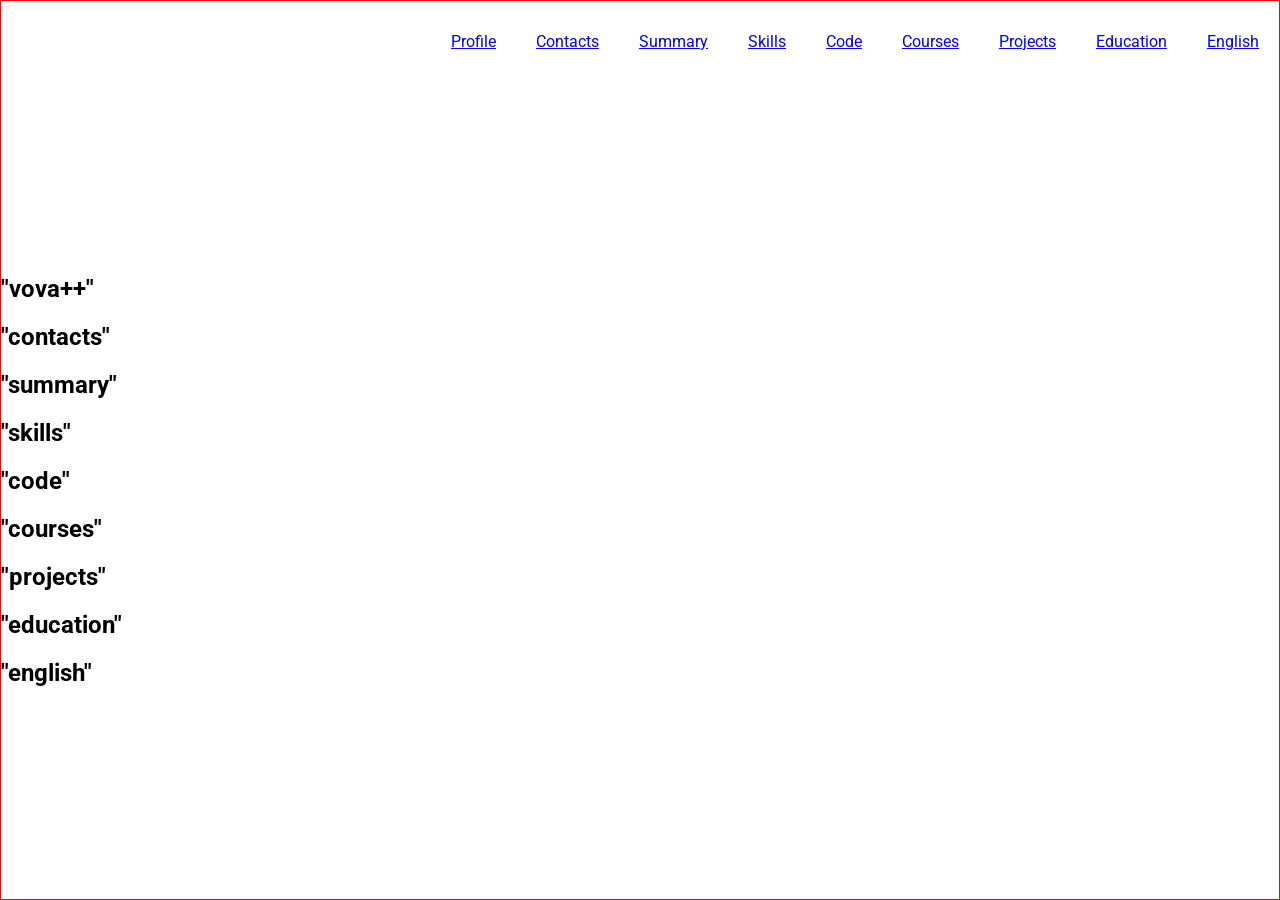
==== index.html @ 49f5e8ca "modified:   index.html 	modified:   style.css Added more sections to index.html" ====
<!DOCTYPE html>
      <html lang="en">
         <head>
          <meta charset="UTF-8">
          <meta name="viewport" content="width=device-width, initial-scale=1.0">
            <title>cv</title>
            <link rel="stylesheet" href="style.css">
            <link rel="icon" href="assets/favicon.ico">
            <link rel="preconnect" href="https://fonts.gstatic.com">  
            <link href="https://fonts.googleapis.com/css2?family=Roboto:wght@100;300;500;700&display=swap" rel="stylesheet">
        </head>
        <body>
            <header class= "Main-header">
                <div class="containter">
            
                </div>

                <nav class="nav">
                    <ul class="nav-list">
                        <li class="nav-item"><a href="#profile" class="nav-link">Profile</a></li>
                      <li class="nav-item"><a href="#contacts" class="nav-link">Contacts</a></li>
                      <li class="nav-item"><a href="#summary" class="nav-link">Summary</a></li>
                      <li class="nav-item"><a href="#skills" class="nav-link">Skills</a></li>
                      <li class="nav-item"><a href="#code" class="nav-link">Code</a></li>
                      <li class="nav-item"><a href="#courses" class="nav-link">Courses</a></li>
                      <li class="nav-item"><a href="#projects" class="nav-link">Projects</a></li>
                      <li class="nav-item"><a href="#education" class="nav-link">Education</a></li>
                      <li class="nav-item"><a href="#english" class="nav-link">English</a></li>
                    </ul>
                  </nav>
            </header>
            <main class="Main-main">
                <div class="containter">               
                    <section class="section" id="#profile">
                    <div class ="section-profile-title">
                        <h1 class="section-title main-title">
                            "vova++"
                        </h1>
                    </div>
                    </section>
                    <section class="section" id="#contacts">
                         <div class ="section-contacts-title">
                             <h2 class="section-title contacts-title">
                                 "contacts"
                             </h2>
                         </div>
                    </section>
                    <section class="section" id="#summary">
                        <div class ="section-summary-title">
                            <h2 class="section-title summary-title">
                                "summary"
                            </h2>
                        </div>
                   </section>
                   <section class="section" id="#skills">
                    <div class ="section-skills-title">
                        <h2 class="section-title skills-title">
                            "skills"
                        </h2>
                    </div>
               </section>
               <section class="section" id="#code">
                <div class ="section-code-title">
                    <h2 class="section-title code-title">
                        "code"
                    </h2>
                </div>
                </section>

                <section class="section" id="#courses">
                    <div class ="section-courses-title">
                        <h2 class="section-title courses-title">
                            "courses"
                        </h2>
                    </div>
                    </section>


                    <section class="section" id="#projects">
                        <div class ="section-projects-title">
                            <h2 class="section-title projects-title">
                                "projects"
                            </h2>
                        </div>
                        </section>


                        <section class="section" id="#education">
                            <div class ="section-education-title">
                                <h2 class="section-title education-title">
                                    "education"
                                </h2>
                            </div>
                            </section>


                            <section class="section" id="#english">
                                <div class ="section-english-title">
                                    <h2 class="section-title english-title">
                                        "english"
                                    </h2>
                                </div>
                                </section>

            </div>


            </main>
            <footer class="Main-footer">
                <div class="containter">
                    <h2></h2>
                </div>
            </footer>
            
        </body>
        </html>
---- style.css ----
body {
    font-family: "Roboto", sans-serif;
    border: 1px solid red;
    min-height: 100vh ;
    margin: 0; padding: o;
    display: flex;
    flex-direction: column;
    justify-content: space-between;
}
* {
    box-sizing: border-box;
}

.container {
    max-width: 1440px;
    margin: 0 auto;
}

.nav-list {
    display: flex;
    justify-content: flex-end;
    list-style: none;
    align-items: center;
}

.nav-link {
    padding: 0 20px;
    line-height: 50px;
    transition: .3s;
}

html {
    scroll-behavior: smooth;
}

.section-item a {
    color: #828282;
    text-decoration: none;
    transition: color 0.5s;
}
.section-item a:hover {
    color: #4d2323;
}
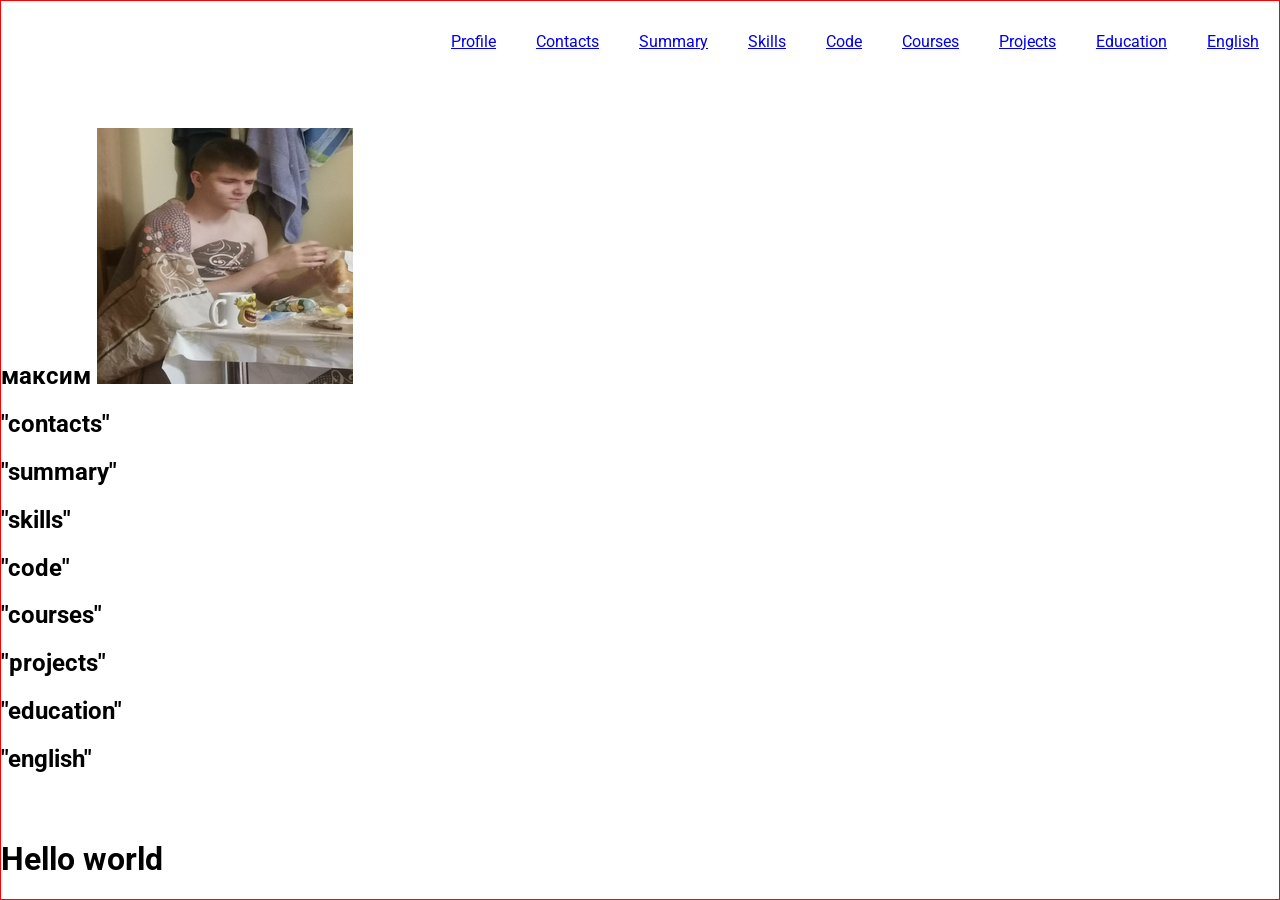
==== commit fdc9086c: "modified:   index.html modified:   style.css добавил макса" ====
--- a/index.html
+++ b/index.html
@@ -11,7 +11,7 @@
         </head>
         <body>
             <header class= "Main-header">
-                <div class="containter">
+                <div class="main-containter">
             
                 </div>
 
@@ -30,11 +30,12 @@
                   </nav>
             </header>
             <main class="Main-main">
-                <div class="containter">               
+                <div class="main-containter">               
                     <section class="section" id="#profile">
                     <div class ="section-profile-title">
                         <h1 class="section-title main-title">
-                            "vova++"
+                            максим 
+                            <img src="./assets/favicon.ico" alt="avatar">
                         </h1>
                     </div>
                     </section>
@@ -107,9 +108,7 @@
 
             </main>
             <footer class="Main-footer">
-                <div class="containter">
-                    <h2></h2>
-                </div>
+                <h1>Hello world</h1>
             </footer>
             
         </body>
--- a/style.css
+++ b/style.css
@@ -2,7 +2,8 @@
     font-family: "Roboto", sans-serif;
     border: 1px solid red;
     min-height: 100vh ;
-    margin: 0; padding: o;
+    margin: 0;
+    padding: 0;
     display: flex;
     flex-direction: column;
     justify-content: space-between;
@@ -10,6 +11,25 @@
 * {
     box-sizing: border-box;
 }
+
+.main-footer {
+
+}
+
+@media (max-width: 768px) {
+    .section {
+      width: 100%;
+    }
+  }
+
+.main-container {
+    display: flex;
+    flex-wrap: wrap;
+  }
+  
+  .section {
+    width: 50%;
+  }
 
 .container {
     max-width: 1440px;
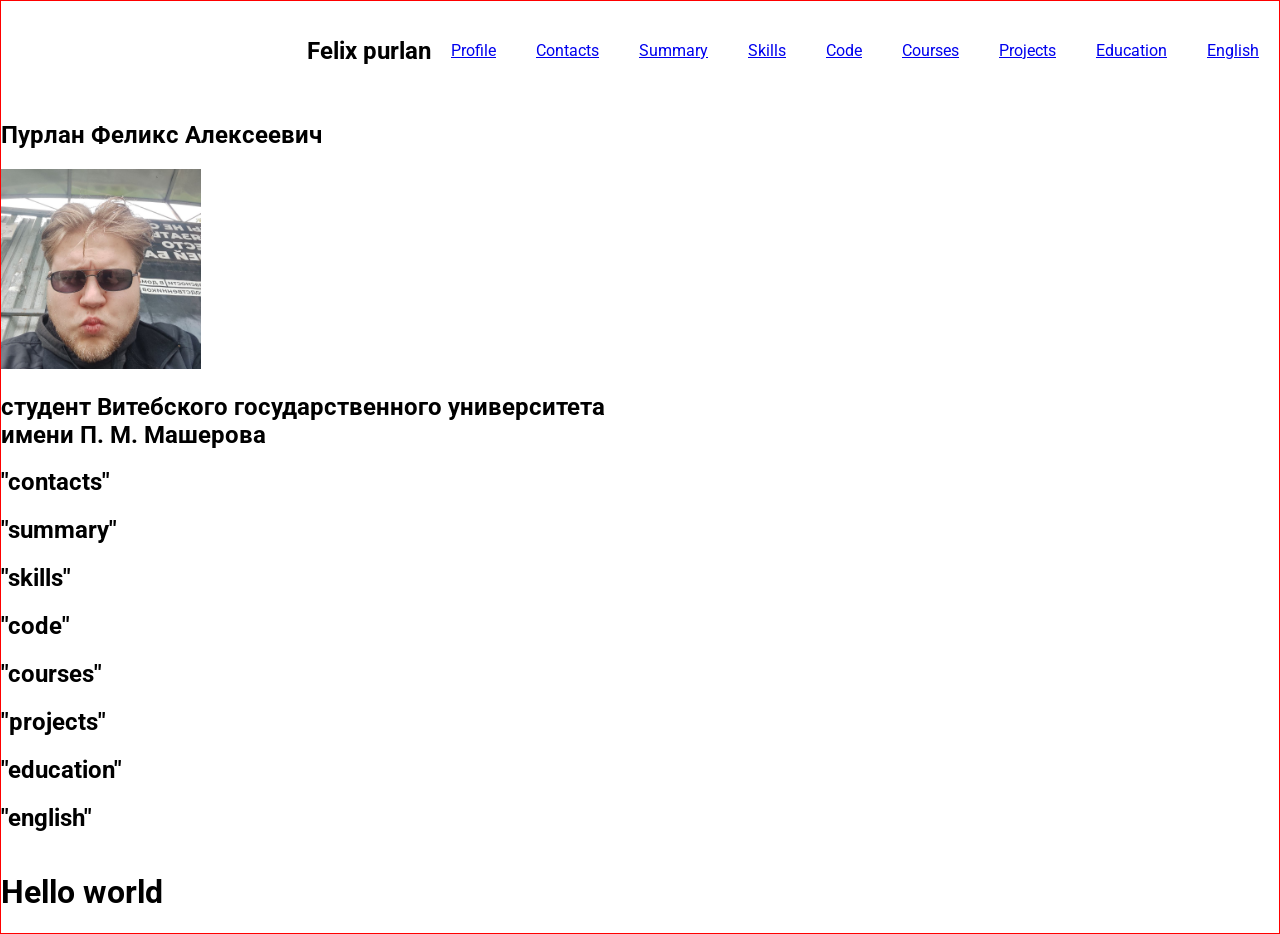
==== commit b385d1b7: "new file:   assets/photo_5240331272373531614_y.jpg 	modified:   index.html 	modified:   style.css" ====
--- a/index.html
+++ b/index.html
@@ -17,6 +17,7 @@
 
                 <nav class="nav">
                     <ul class="nav-list">
+                        <h1 class="lfe">Felix purlan</h1>
                         <li class="nav-item"><a href="#profile" class="nav-link">Profile</a></li>
                       <li class="nav-item"><a href="#contacts" class="nav-link">Contacts</a></li>
                       <li class="nav-item"><a href="#summary" class="nav-link">Summary</a></li>
@@ -34,9 +35,12 @@
                     <section class="section" id="#profile">
                     <div class ="section-profile-title">
                         <h1 class="section-title main-title">
-                            максим 
-                            <img src="./assets/favicon.ico" alt="avatar">
+                            Пурлан Феликс Алексеевич
                         </h1>
+                        <img src="assets/photo_5240331272373531614_y.jpg" alt="avatar">
+                        <h2  class="maint-title-subtitles">
+                            студент Витебского государственного университета имени П. М. Машерова 
+                        </h2>
                     </div>
                     </section>
                     <section class="section" id="#contacts">
--- a/style.css
+++ b/style.css
@@ -11,10 +11,19 @@
 * {
     box-sizing: border-box;
 }
-
+.lfe {
+    justify-content: left;
+}
 .main-footer {
 
 }
+
+img[src="assets/photo_5240331272373531614_y.jpg"] {
+    width: 200px;        
+    height: 200px;
+    object-fit: cover;
+}
+
 
 @media (max-width: 768px) {
     .section {
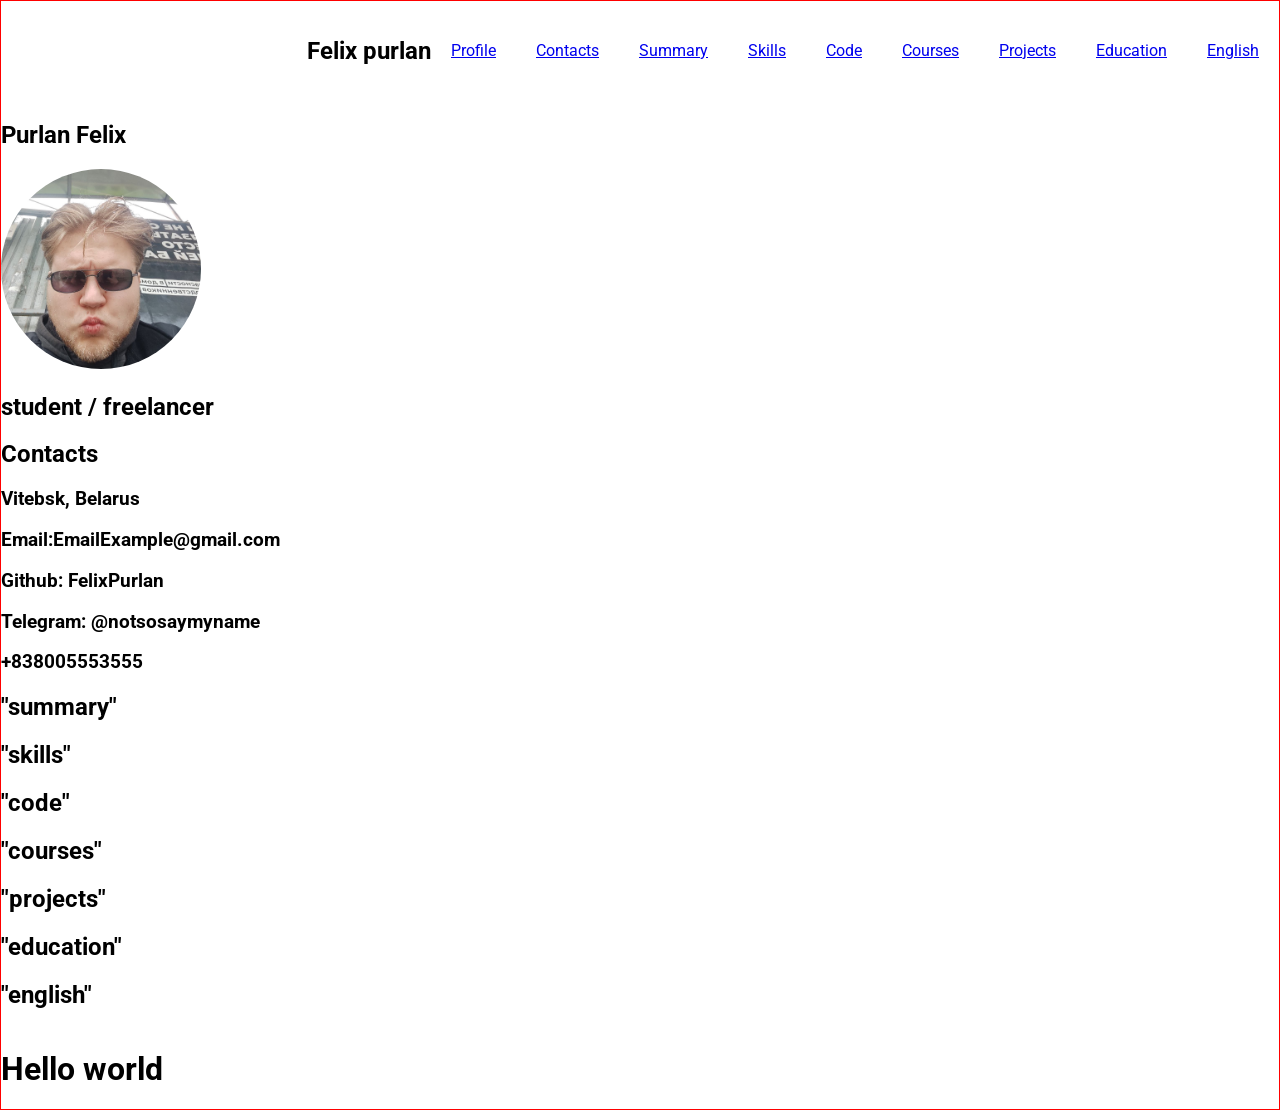
==== commit ed6e8b31: "modified:   index.html" ====
--- a/index.html
+++ b/index.html
@@ -35,19 +35,36 @@
                     <section class="section" id="#profile">
                     <div class ="section-profile-title">
                         <h1 class="section-title main-title">
-                            Пурлан Феликс Алексеевич
+                            Purlan Felix
                         </h1>
                         <img src="assets/photo_5240331272373531614_y.jpg" alt="avatar">
                         <h2  class="maint-title-subtitles">
-                            студент Витебского государственного университета имени П. М. Машерова 
+                            student / freelancer
                         </h2>
                     </div>
                     </section>
                     <section class="section" id="#contacts">
                          <div class ="section-contacts-title">
                              <h2 class="section-title contacts-title">
-                                 "contacts"
+                                 Contacts
                              </h2>
+                            <h3 class= "address">
+                                Vitebsk, Belarus 
+                            </h3>    
+                            <h3 class="email">
+                                Email:EmailExample@gmail.com
+                            </h3>
+                            <h3 class="github">
+                                Github: FelixPurlan
+                            </h3>
+
+                            <h3 class="tg">
+                                Telegram: @notsosaymyname
+                            </h3>
+
+                             <h3 class ="number">
+                                +838005553555
+                             </h3>
                          </div>
                     </section>
                     <section class="section" id="#summary">
--- a/style.css
+++ b/style.css
@@ -22,6 +22,7 @@
     width: 200px;        
     height: 200px;
     object-fit: cover;
+    border-radius: 50%;
 }
 
 
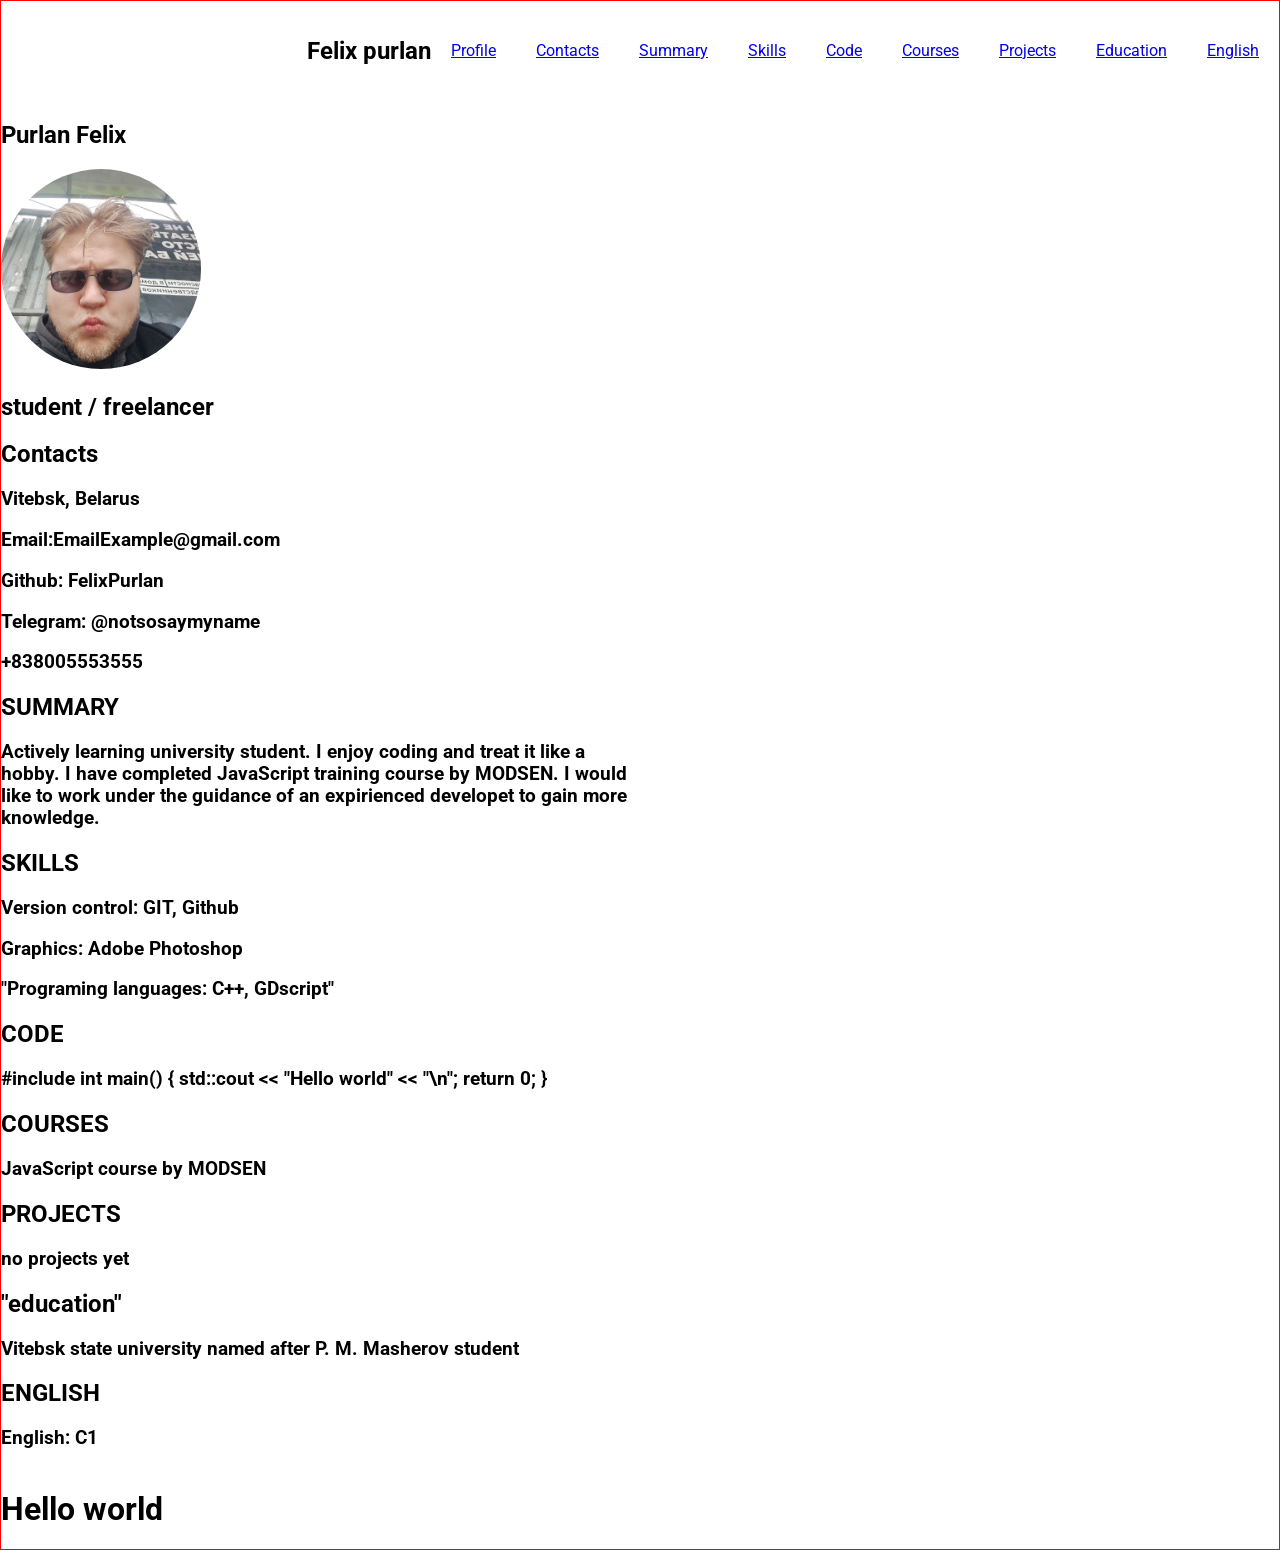
==== commit 99a81c11: "Added the base structure and text inside of it" ====
--- a/index.html
+++ b/index.html
@@ -70,30 +70,63 @@
                     <section class="section" id="#summary">
                         <div class ="section-summary-title">
                             <h2 class="section-title summary-title">
-                                "summary"
+                                SUMMARY
                             </h2>
+                            <h3 class="summary-text">
+                                Actively learning university student. I enjoy coding and treat it like a hobby.
+                                I have completed JavaScript training course by MODSEN. I would like to work under the guidance of 
+                                an expirienced developet to gain more knowledge.
+                            </h3>
                         </div>
                    </section>
                    <section class="section" id="#skills">
                     <div class ="section-skills-title">
                         <h2 class="section-title skills-title">
-                            "skills"
+                            SKILLS
                         </h2>
+
+                        <h3 class="ver-control">
+                            Version control: GIT, Github
+                        </h3>
+
+                        <h3 class="graphics">
+                            Graphics: Adobe Photoshop
+                        </h3>
+                        <h3 class="Prog-lang">
+                            "Programing languages: C++, GDscript"
+                        </h3>
+
                     </div>
                </section>
                <section class="section" id="#code">
                 <div class ="section-code-title">
                     <h2 class="section-title code-title">
-                        "code"
+                        CODE
                     </h2>
+
+                    <h3 class="code-example">
+                        #include <iostream>
+                        int main() {
+                            std::cout << "Hello world" << "\n";
+
+                            return 0;
+                        }    
+                    </h3> 
+
                 </div>
                 </section>
 
                 <section class="section" id="#courses">
                     <div class ="section-courses-title">
                         <h2 class="section-title courses-title">
-                            "courses"
+                            COURSES
                         </h2>
+
+                        <h3 class="courses-text">
+                            JavaScript course by MODSEN
+                        </h3>
+
+
                     </div>
                     </section>
 
@@ -101,8 +134,13 @@
                     <section class="section" id="#projects">
                         <div class ="section-projects-title">
                             <h2 class="section-title projects-title">
-                                "projects"
+                                PROJECTS
                             </h2>
+
+                            <h3 class="projects-text">
+                                no projects yet
+                            </h3>
+
                         </div>
                         </section>
 
@@ -112,6 +150,11 @@
                                 <h2 class="section-title education-title">
                                     "education"
                                 </h2>
+
+                                <h3 class="education-text">
+                                    Vitebsk state university named after P. M. Masherov student
+                                </h3>
+
                             </div>
                             </section>
 
@@ -119,8 +162,11 @@
                             <section class="section" id="#english">
                                 <div class ="section-english-title">
                                     <h2 class="section-title english-title">
-                                        "english"
+                                        ENGLISH
                                     </h2>
+                                    <h3 class="english-text">
+                                        English: С1
+                                    </h3>
                                 </div>
                                 </section>
 
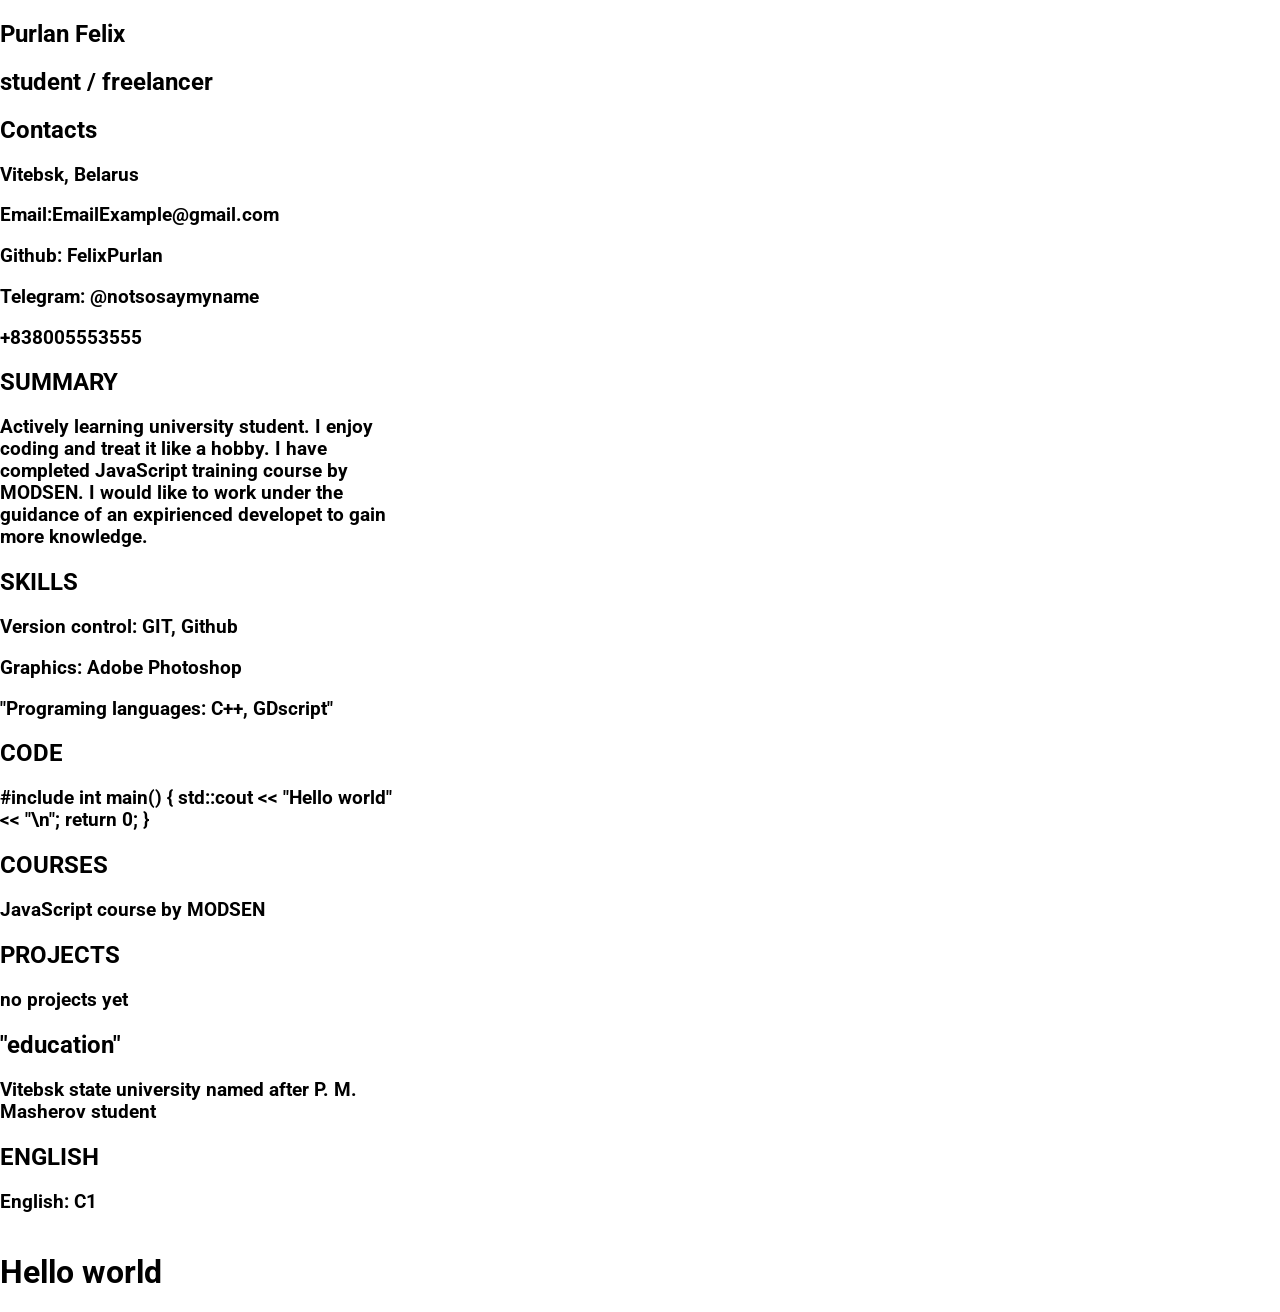
==== commit b6b7dea0: "redoing everything from scratch" ====
--- a/index.html
+++ b/index.html
@@ -14,21 +14,6 @@
                 <div class="main-containter">
             
                 </div>
-
-                <nav class="nav">
-                    <ul class="nav-list">
-                        <h1 class="lfe">Felix purlan</h1>
-                        <li class="nav-item"><a href="#profile" class="nav-link">Profile</a></li>
-                      <li class="nav-item"><a href="#contacts" class="nav-link">Contacts</a></li>
-                      <li class="nav-item"><a href="#summary" class="nav-link">Summary</a></li>
-                      <li class="nav-item"><a href="#skills" class="nav-link">Skills</a></li>
-                      <li class="nav-item"><a href="#code" class="nav-link">Code</a></li>
-                      <li class="nav-item"><a href="#courses" class="nav-link">Courses</a></li>
-                      <li class="nav-item"><a href="#projects" class="nav-link">Projects</a></li>
-                      <li class="nav-item"><a href="#education" class="nav-link">Education</a></li>
-                      <li class="nav-item"><a href="#english" class="nav-link">English</a></li>
-                    </ul>
-                  </nav>
             </header>
             <main class="Main-main">
                 <div class="main-containter">               
@@ -37,7 +22,6 @@
                         <h1 class="section-title main-title">
                             Purlan Felix
                         </h1>
-                        <img src="assets/photo_5240331272373531614_y.jpg" alt="avatar">
                         <h2  class="maint-title-subtitles">
                             student / freelancer
                         </h2>
@@ -48,21 +32,21 @@
                              <h2 class="section-title contacts-title">
                                  Contacts
                              </h2>
-                            <h3 class= "address">
+                            <h3 class= "contacts-info">
                                 Vitebsk, Belarus 
                             </h3>    
-                            <h3 class="email">
+                            <h3 class="contacts-info">
                                 Email:EmailExample@gmail.com
                             </h3>
-                            <h3 class="github">
+                            <h3 class="contacts-info">
                                 Github: FelixPurlan
                             </h3>
 
-                            <h3 class="tg">
+                            <h3 class="contacts-info">
                                 Telegram: @notsosaymyname
                             </h3>
 
-                             <h3 class ="number">
+                             <h3 class ="contacts-info">
                                 +838005553555
                              </h3>
                          </div>
--- a/style.css
+++ b/style.css
@@ -1,12 +1,12 @@
 body {
     font-family: "Roboto", sans-serif;
-    border: 1px solid red;
     min-height: 100vh ;
     margin: 0;
     padding: 0;
     display: flex;
     flex-direction: column;
     justify-content: space-between;
+    max-width: 800px;
 }
 * {
     box-sizing: border-box;
@@ -41,6 +41,10 @@
     width: 50%;
   }
 
+  .section-contacts-title {
+    align-items:start
+  }
+
 .container {
     max-width: 1440px;
     margin: 0 auto;
@@ -53,11 +57,7 @@
     align-items: center;
 }
 
-.nav-link {
-    padding: 0 20px;
-    line-height: 50px;
-    transition: .3s;
-}
+
 
 html {
     scroll-behavior: smooth;
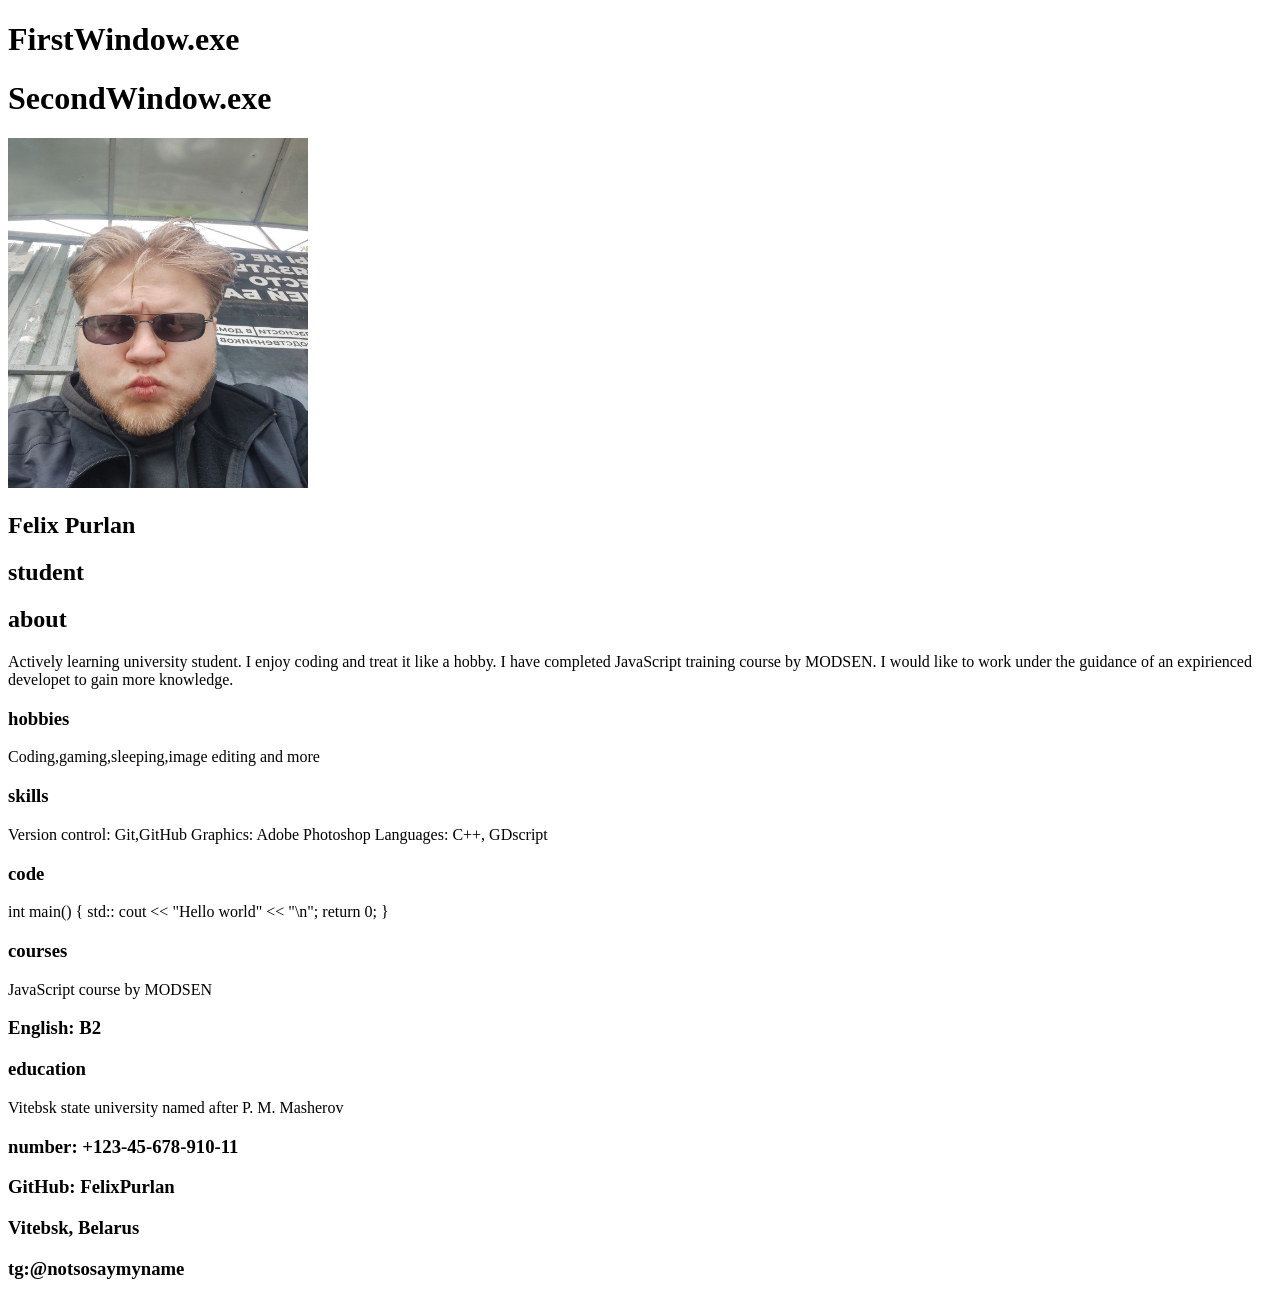
==== commit f09d4aed: "modified:   index.html 	deleted:    index2.html 	modified:   style.css 	deleted:    style2.css renam" ====
--- a/index.html
+++ b/index.html
@@ -1,166 +1,108 @@
-  <!DOCTYPE html>
-      <html lang="en">
-         <head>
-          <meta charset="UTF-8">
-          <meta name="viewport" content="width=device-width, initial-scale=1.0">
-            <title>cv</title>
-            <link rel="stylesheet" href="style.css">
-            <link rel="icon" href="assets/favicon.ico">
-            <link rel="preconnect" href="https://fonts.gstatic.com">  
-            <link href="https://fonts.googleapis.com/css2?family=Roboto:wght@100;300;500;700&display=swap" rel="stylesheet">
-        </head>
-        <body>
-            <header class= "Main-header">
-                <div class="main-containter">
-            
-                </div>
-            </header>
-            <main class="Main-main">
-                <div class="main-containter">               
-                    <section class="section" id="#profile">
-                    <div class ="section-profile-title">
-                        <h1 class="section-title main-title">
-                            Purlan Felix
-                        </h1>
-                        <h2  class="maint-title-subtitles">
-                            student / freelancer
-                        </h2>
-                    </div>
-                    </section>
-                    <section class="section" id="#contacts">
-                         <div class ="section-contacts-title">
-                             <h2 class="section-title contacts-title">
-                                 Contacts
-                             </h2>
-                            <h3 class= "contacts-info">
-                                Vitebsk, Belarus 
-                            </h3>    
-                            <h3 class="contacts-info">
-                                Email:EmailExample@gmail.com
-                            </h3>
-                            <h3 class="contacts-info">
-                                Github: FelixPurlan
-                            </h3>
-
-                            <h3 class="contacts-info">
-                                Telegram: @notsosaymyname
-                            </h3>
-
-                             <h3 class ="contacts-info">
-                                +838005553555
-                             </h3>
-                         </div>
-                    </section>
-                    <section class="section" id="#summary">
-                        <div class ="section-summary-title">
-                            <h2 class="section-title summary-title">
-                                SUMMARY
-                            </h2>
-                            <h3 class="summary-text">
-                                Actively learning university student. I enjoy coding and treat it like a hobby.
-                                I have completed JavaScript training course by MODSEN. I would like to work under the guidance of 
-                                an expirienced developet to gain more knowledge.
-                            </h3>
-                        </div>
-                   </section>
-                   <section class="section" id="#skills">
-                    <div class ="section-skills-title">
-                        <h2 class="section-title skills-title">
-                            SKILLS
-                        </h2>
-
-                        <h3 class="ver-control">
-                            Version control: GIT, Github
-                        </h3>
-
-                        <h3 class="graphics">
-                            Graphics: Adobe Photoshop
-                        </h3>
-                        <h3 class="Prog-lang">
-                            "Programing languages: C++, GDscript"
-                        </h3>
-
-                    </div>
-               </section>
-               <section class="section" id="#code">
-                <div class ="section-code-title">
-                    <h2 class="section-title code-title">
-                        CODE
-                    </h2>
-
-                    <h3 class="code-example">
-                        #include <iostream>
-                        int main() {
-                            std::cout << "Hello world" << "\n";
-
-                            return 0;
-                        }    
-                    </h3> 
-
-                </div>
-                </section>
-
-                <section class="section" id="#courses">
-                    <div class ="section-courses-title">
-                        <h2 class="section-title courses-title">
-                            COURSES
-                        </h2>
-
-                        <h3 class="courses-text">
-                            JavaScript course by MODSEN
-                        </h3>
+<!DOCTYPE html>
+<html>
+<head>
+    <meta charset="UTF-8">
+    <meta name="viewport" content="width=device-width, initial-scale=1.0">
+    <link rel="icon" href="assets/favicon.ico">
+    <link rel="preconnect" href="https://fonts.gstatic.com">  
+    <link href="https://fonts.googleapis.com/css2?family=Roboto:wght@100;300;500;700&display=swap" rel="stylesheet">
+    <meta charset="UTF-8" />
+    <link rel="stylesheet" href="style2.css">
+</head>
+<body>
+    <header class="header">
+        <title>CV.html</title>
+        <h1 class="first-window-title">
+            FirstWindow.exe
+        </h1>
+        <h1 class="second-window-title">
+            SecondWindow.exe
+        </h1>
+    </header>
 
 
-                    </div>
-                    </section>
+    <main class="main">
+        <section class="name-image-and-desc">
+            <img src="assets/photo_5240331272373531614_y.jpg" class="profile-image" alt="my profile picture" height="350px" width="300px">
+            <h1 class="name"> Felix Purlan</h1>
+            <h2 class="job">student</h2>
+            <h2 class="about"> about</h2>
+            <p class="about-text">Actively learning university student. I enjoy coding and treat it like a hobby.
+                I have completed JavaScript training course by MODSEN. I would like to work under the guidance of 
+                an expirienced developet to gain more knowledge. </p>
+            </section>
+            <section class="hobbies">
+                <h3 class="hobbies-title">hobbies</h2>
+                <p class="hobbies-text">Coding,gaming,sleeping,image editing and more</p>
+            </section>
+            <section class="second-window">
+            <section class="skills">
+                <h1 class="skills-title">
+                    skills
+                </h1>
+                <p class="skills-text">
+                    Version control: Git,GitHub
+                    Graphics: Adobe Photoshop
+                    Languages: C++, GDscript
+                </p>
+            </section>
+            <section class="code-example">
+                <h1 class="code-title">
+                    code
+                </h1>
+                <p class="code-example-text">
+                    int main() {
+                        std:: cout << "Hello world" << "\n";
+                    return 0;
+                    }
+                </p>
+            </section>
+            <section class="courses">
+                <h1 class="courses-title">
+                    courses
+                </h1>
+                <p class = "courses-text">
+                    JavaScript course by MODSEN
+                </p>
+            </section>
+            <section class="english">
+                <h1 class="enlish-title-text">
+                    English: B2
+                </h1>
+            </section>
 
+            <section class="education">
+                <h1 class="education-title">
+                    education
+                </h1>
+                <p class="education-text">
+                    Vitebsk state university named after P. M. Masherov
+                </p>
+            </section>
+        </section>
+            
+    </main>
 
-                    <section class="section" id="#projects">
-                        <div class ="section-projects-title">
-                            <h2 class="section-title projects-title">
-                                PROJECTS
-                            </h2>
+    <aside class="aside">
+        <section class="links"> 
+            <h1 class="links-number">
+                 number: +123-45-678-910-11
+            </h1>
+            <h1 class="links-github">
+                GitHub: FelixPurlan
+            </h1>
+            <h1 class="links-Address">
+                Vitebsk, Belarus
+            </h1>
 
-                            <h3 class="projects-text">
-                                no projects yet
-                            </h3>
+            <h1 class="links-telegram">
+                tg:@notsosaymyname
+            </h1>
+        </section>
+    </aside>
 
-                        </div>
-                        </section>
+    <footer class="footer">
+    </footer>
 
-
-                        <section class="section" id="#education">
-                            <div class ="section-education-title">
-                                <h2 class="section-title education-title">
-                                    "education"
-                                </h2>
-
-                                <h3 class="education-text">
-                                    Vitebsk state university named after P. M. Masherov student
-                                </h3>
-
-                            </div>
-                            </section>
-
-
-                            <section class="section" id="#english">
-                                <div class ="section-english-title">
-                                    <h2 class="section-title english-title">
-                                        ENGLISH
-                                    </h2>
-                                    <h3 class="english-text">
-                                        English: С1
-                                    </h3>
-                                </div>
-                                </section>
-
-            </div>
-
-
-            </main>
-            <footer class="Main-footer">
-                <h1>Hello world</h1>
-            </footer>
-            
-        </body>
-        </html>+</body>
+</html>
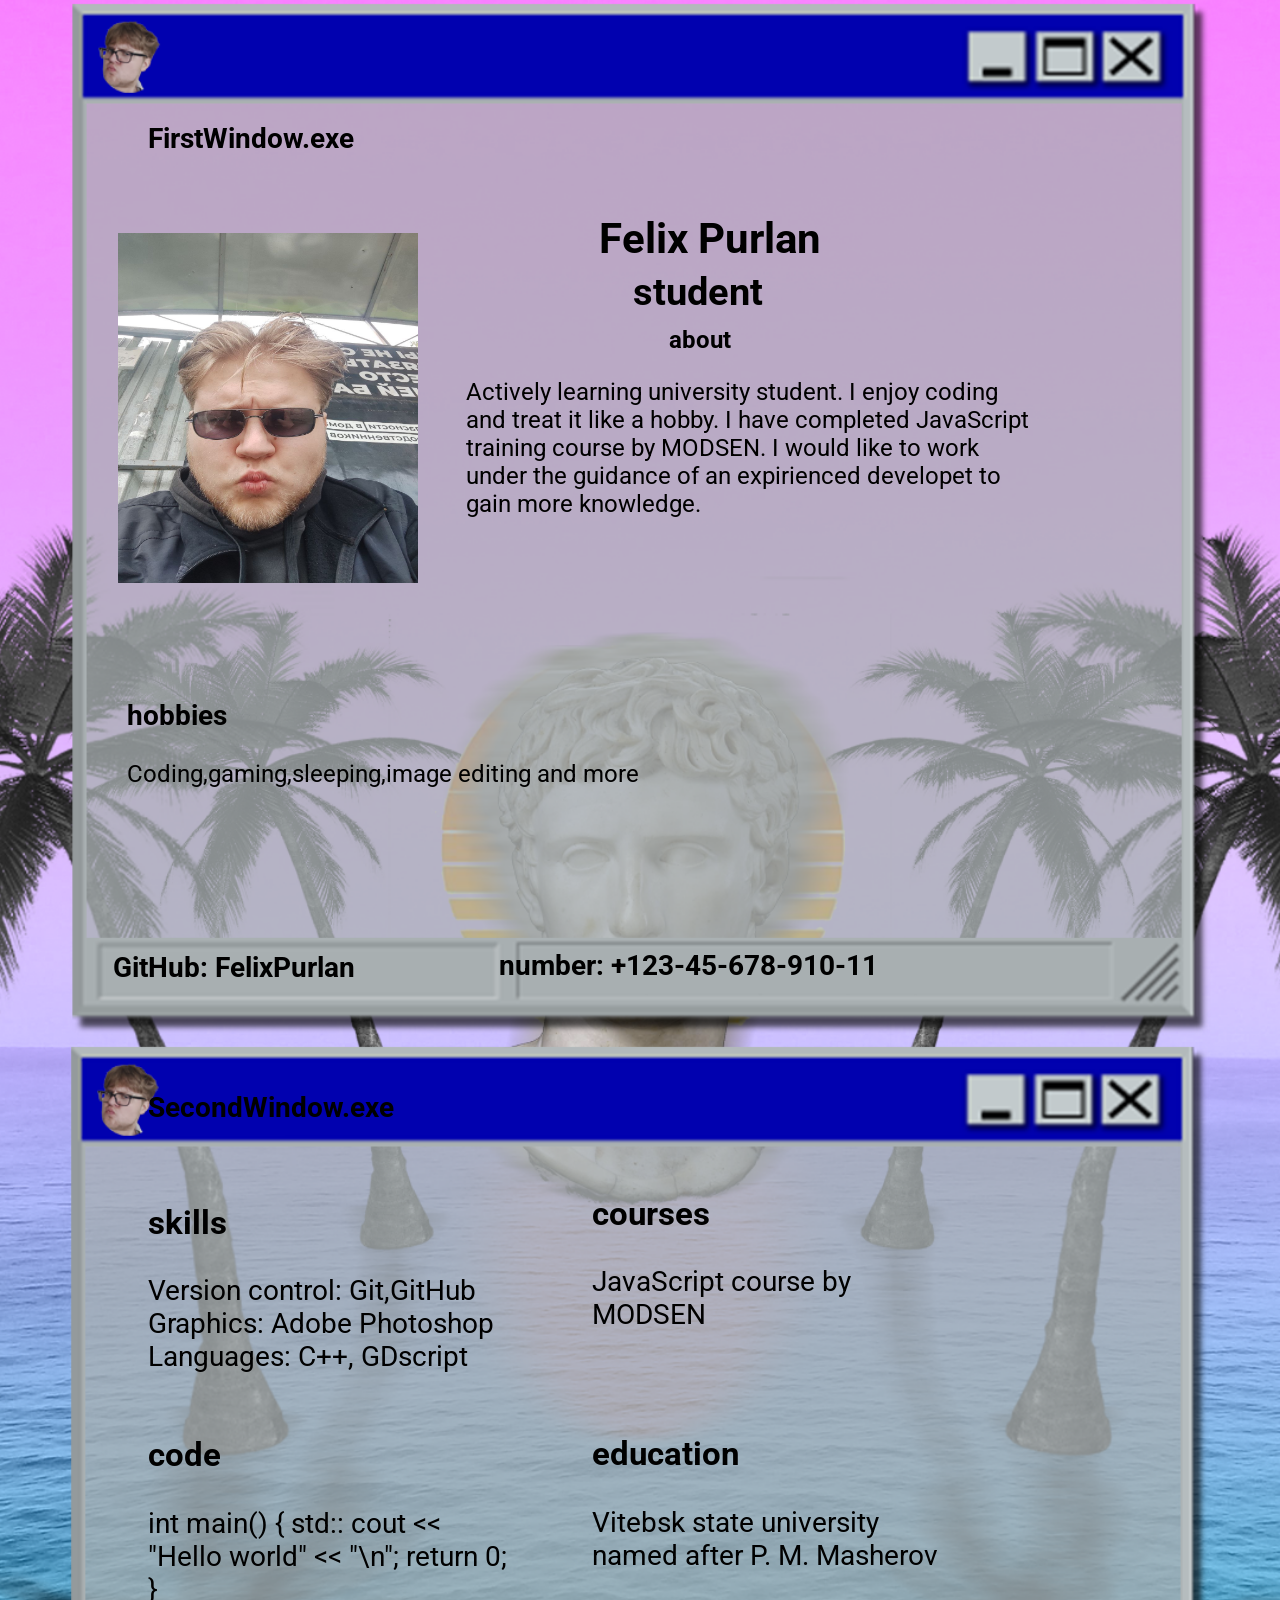
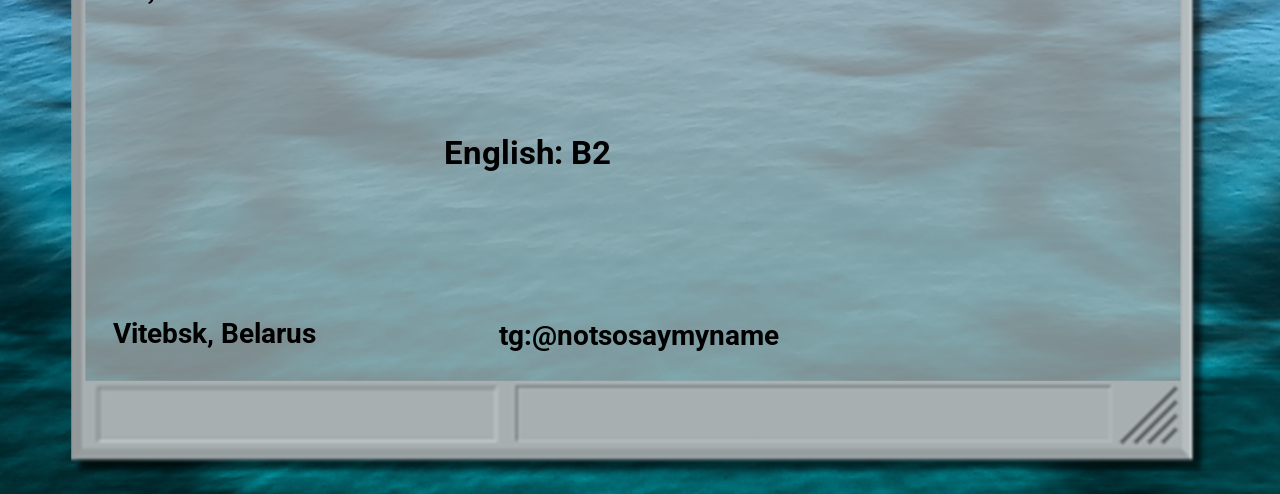
==== commit 430d111c: "modified:   index.html" ====
--- a/index.html
+++ b/index.html
@@ -7,7 +7,7 @@
     <link rel="preconnect" href="https://fonts.gstatic.com">  
     <link href="https://fonts.googleapis.com/css2?family=Roboto:wght@100;300;500;700&display=swap" rel="stylesheet">
     <meta charset="UTF-8" />
-    <link rel="stylesheet" href="style2.css">
+    <link rel="stylesheet" href="style.css">
 </head>
 <body>
     <header class="header">
--- a/style.css
+++ b/style.css
@@ -0,0 +1,174 @@
+
+html {
+    scroll-behavior: smooth;
+}
+
+.header {
+    margin: 0;
+}
+
+body {
+    background-image: url("assets/cv-background.png");
+    background-size:cover; /* или contain */
+    background-repeat: no-repeat;
+    background-position: left;
+    background-attachment: scroll; /* или scroll */
+    font-family: "Roboto", sans-serif;
+    min-height: 100vh;
+    max-width: fit-content;
+    margin: 0;
+    padding: 0;
+    display: flex;
+    flex-direction: column;
+    justify-content: space-between;
+    font-size: 14px;
+    width: 100%;
+    overflow-x: hidden; /* Запрет горизонтального скролла */
+}
+
+.first-window-title {
+    position: relative;
+    top: 7ex;
+    left: 10ex;
+}
+
+.second-window-title {
+    position: relative;
+    top: 69ex;
+    left: 10ex;
+}
+
+
+.name-image-and-desc {
+    position: relative;
+    top: 5ex;
+    left: 15ex;
+}
+
+.name {
+    position: relative;
+    left: 22ex;
+    bottom: 15ex;
+    font-size: 42px;
+}
+.job {
+    font-size: 38px;
+    position: relative;
+    left: 26ex;
+    bottom: 18ex;
+}
+
+.profile-image {
+position: relative;
+top: 10ex;
+left: 1ex;
+}
+
+.about {
+    position: relative;
+    left: 44ex;
+    bottom: 30ex;
+    font-size: 24px;
+}
+
+.about-text {
+    position: relative;
+    max-width: 45ex;
+    font-size: 24px;
+    left: 28ex;
+    bottom: 30ex;
+}
+
+.hobbies {
+    position: relative;
+    left: 10ex;
+    bottom: 15ex;
+    font-size: 24px;
+}
+
+.aside {
+    position: relative;
+    bottom: 78ex;
+    left: 30ex;
+    font-size: 24px;
+}
+
+.links-number {
+    position: relative;
+    top:  6ex;
+    left: 8ex;
+}
+
+.links-github {
+    position: relative;
+    top: 2ex;
+    right: 18ex;
+}
+
+.links-Address {
+    position: relative;
+    top:63ex;
+    right: 18ex;
+}
+
+.links-telegram {
+    position: relative;
+    top:59ex;
+    left: 8ex;   
+}
+
+@media (max-width: 768px) {
+    .aside {
+        flex-direction: column;
+        align-items: center;
+    }
+    
+    .aside-number, .aside-github {
+        margin: 10px 0;
+    }
+}
+
+
+.second-window {
+    max-width: 25ex;
+    font-size: 28px;
+    position: relative;
+    left: 10ex;
+    top: 10ex;
+}
+
+.skills {
+ position: relative;
+ top: 3ex;
+}
+
+.code-example {
+position: relative;
+top: 5ex;
+}
+
+.courses  {
+    position: relative;
+    left: 30ex;
+    bottom: 25ex;
+}
+
+.education {
+    position: relative;
+    left: 30ex;
+    bottom: 25ex;
+}
+
+.english {
+    position: relative;
+    left: 20ex;
+}
+
+main {
+
+}
+
+* {
+    box-sizing: border-box;
+  }
+
